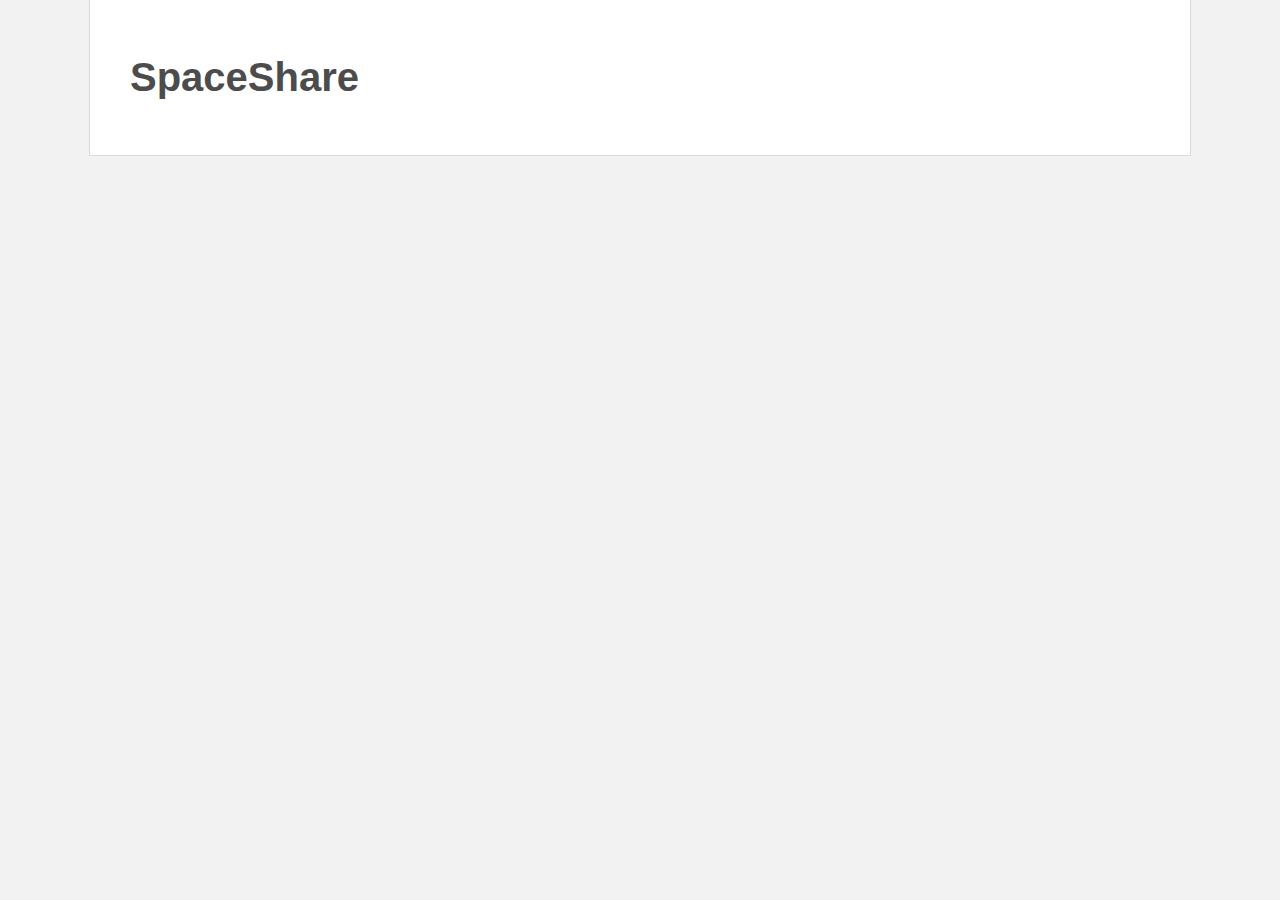
==== index.html @ d2ca757a "initialize repo." ====
<!-- Declare DOCTYPE to be HTML5 -->
<!DOCTYPE html>

<html lang="en">
   <head>
        <!--
            Designed by

              _  _ _ ____ _  _    ____ _    ____ _  _ _  _ _ _  _ ____ 
              |\ | | |    |_/     |__| |    |___ |_/  |__| | |\ | |___ 
              | \| | |___ | \_    |  | |___ |___ | \_ |  | | | \| |___ 
                                                             

        -->

        <!-- Forces width of browser display to be the same as the device width -->
       <meta content = "width = device-width, initial-scale = 1.0" name="viewport">

       <!-- Stylesheets -->
       <link rel="stylesheet" type="text/css" href="/assets/stylesheets/index.css">

       <title>SpaceShare</title>
   </head> 
   <body>
        <div class = "container">
            <div class = "header">
                <div class = "headText">
                    <h1>SpaceShare</h1>
                </div>
                
                <div class = "clear">
            </div>
        </div> 
   </body>
</html>
---- assets/stylesheets/index.css ----
/* Styling for index page. */

.clear {
    clear:both;
}

.padder20 {
    position:relative;
    height:20px;
    width:100%;
}

body {
    color: #4c4c4c;
    line-height: 21px;
    background: #f2f2f2;
    -webkit-text-stroke: 1px transparent;
    font-family: "Helvetica Neue", Helvetica, Arial, sans-serif;

    margin: 0px;
    padding: 0px;
}

    .container {
        margin:auto;
        width: 1100px;
        background-color: #ffffff;
        
        border-left:1px solid #d9d9d9;
        border-right:1px solid #d9d9d9;
        border-bottom:1px solid #d9d9d9;

        overflow:hidden;
    }

        .header {
            padding-left:40px;
            padding-right:40px;
            padding-top:40px;
            padding-bottom:40px;
        }

            .headText {
                float:left;
            }

                .header h1 {
                    font-size: 40px;
                    text-align:left;
                }

            .header a {
                margin-right:20px;
                margin-left:20px;
            }

            .header img {
                float:right;
            }
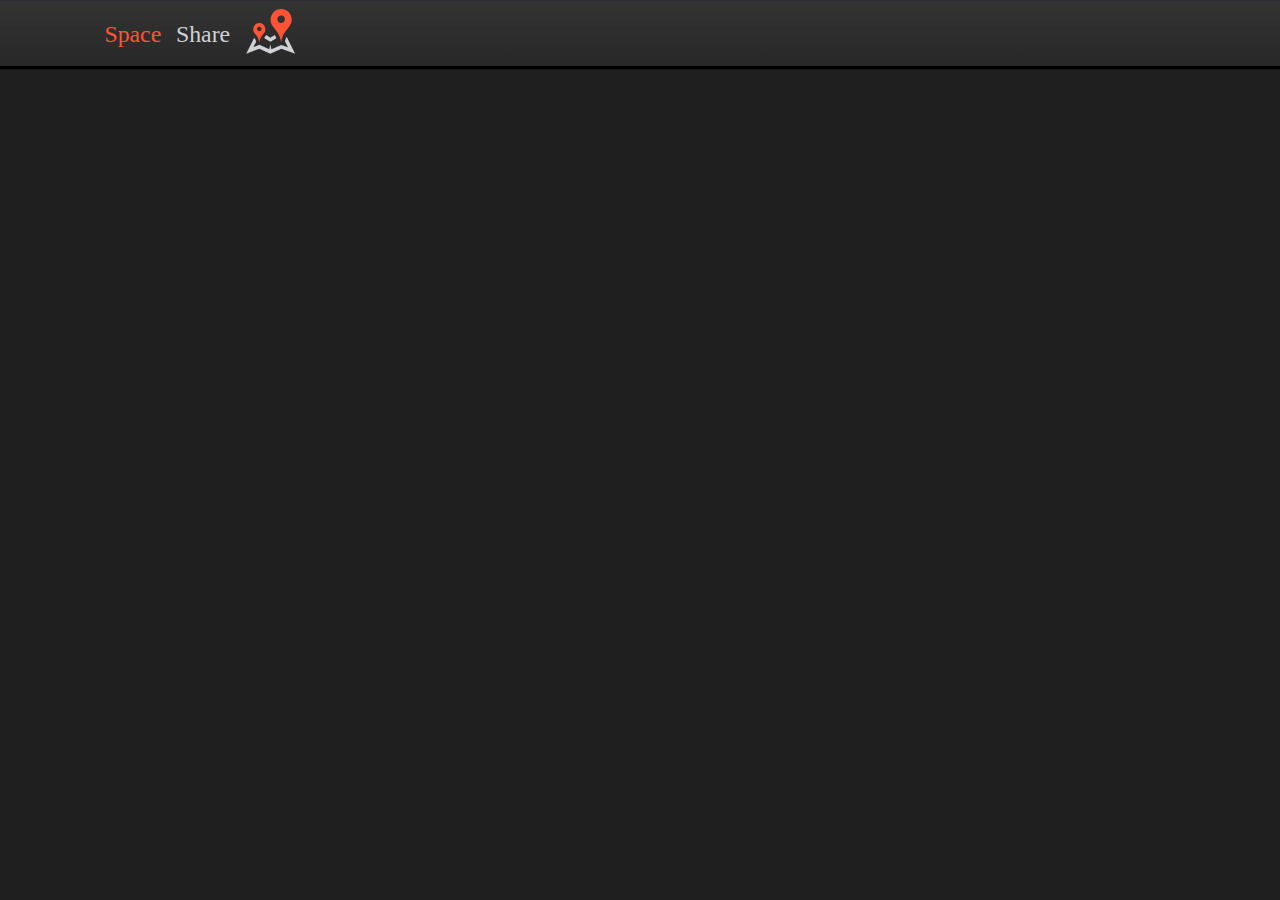
==== commit e78d8806: "add logo. begin layout of site." ====
--- a/index.html
+++ b/index.html
@@ -17,19 +17,27 @@
        <meta content = "width = device-width, initial-scale = 1.0" name="viewport">
 
        <!-- Stylesheets -->
+       <link rel="stylesheet" type="text/css" href="/assets/stylesheets/layout.css">
        <link rel="stylesheet" type="text/css" href="/assets/stylesheets/index.css">
 
        <title>SpaceShare</title>
    </head> 
    <body>
-        <div class = "container">
-            <div class = "header">
-                <div class = "headText">
-                    <h1>SpaceShare</h1>
-                </div>
-                
-                <div class = "clear">
-            </div>
-        </div> 
+        <!-- Header -->
+        <div class = "header">
+          <a href = "/">
+          <img src = "/assets/icons/logo.svg" id = "logo"/>
+          </a>
+        </div>
+        
+        <!-- Meat -->
+        <div class = "meat">
+        
+        </div>
+
+        <!-- Footer -->
+        <div class = "footer">
+          
+        </div>
    </body>
 </html>--- a/assets/stylesheets/layout.css
+++ b/assets/stylesheets/layout.css
@@ -0,0 +1,57 @@
+/* 
+Nick Alekhine
+CS4550: Web Development
+2014-01-16
+*/
+
+body {
+    color: #4c4c4c;
+    line-height: 21px;
+    background: #1F1F1F;
+    -webkit-text-stroke: 1px transparent;
+    font-family: "Helvetica Neue", Helvetica, Arial, sans-serif;
+
+    margin: 0px;
+    padding: 0px;
+}
+
+.clear {
+    clear:both;
+}
+
+.padder20 {
+    position:relative;
+    height:20px;
+    width:100%;
+}
+
+    .header {
+        background: #333333; /* Old browsers */
+        background: -moz-linear-gradient(top, #333333 0%, #282828 100%); /* FF3.6+ */
+        background: -webkit-gradient(linear, left top, left bottom, 
+                    color-stop(0%,#333333), 
+                    color-stop(100%,#282828)); /* Chrome,Safari4+ */
+        background: -webkit-linear-gradient(top, #333333 0%,#282828 100%); /* Chrome10+,Safari5.1+ */
+        background: -o-linear-gradient(top, #333333 0%,#282828 100%); /* Opera 11.10+ */
+        background: -ms-linear-gradient(top, #333333 0%,#282828 100%); /* IE10+ */
+        background: linear-gradient(to bottom, #333333 0%,#282828 100%); /* W3C */
+        filter: progid:DXImageTransform.Microsoft.gradient( startColorstr='#333333', 
+                                                            endColorstr='#282828',
+                                                            GradientType=0 ); /* IE6-9 */
+        
+        border-top: 1px solid #2B2E32;
+        
+        -moz-box-shadow: 0 0 1px 3px #000;
+        -webkit-box-shadow: 0 0 1px 3px#000;
+        box-shadow: 0 0 1px 3px #000;
+
+        padding-left:40px;
+        padding-right:40px;
+    }
+
+
+/* IMAGES ********************************************************************/
+img#logo {
+    width: 320px;
+    height: 60px;
+}--- a/assets/stylesheets/index.css
+++ b/assets/stylesheets/index.css
@@ -1,25 +1,5 @@
 /* Styling for index page. */
 
-.clear {
-    clear:both;
-}
-
-.padder20 {
-    position:relative;
-    height:20px;
-    width:100%;
-}
-
-body {
-    color: #4c4c4c;
-    line-height: 21px;
-    background: #f2f2f2;
-    -webkit-text-stroke: 1px transparent;
-    font-family: "Helvetica Neue", Helvetica, Arial, sans-serif;
-
-    margin: 0px;
-    padding: 0px;
-}
 
     .container {
         margin:auto;
@@ -33,30 +13,6 @@
         overflow:hidden;
     }
 
-        .header {
-            padding-left:40px;
-            padding-right:40px;
-            padding-top:40px;
-            padding-bottom:40px;
-        }
-
-            .headText {
-                float:left;
-            }
-
-                .header h1 {
-                    font-size: 40px;
-                    text-align:left;
-                }
-
-            .header a {
-                margin-right:20px;
-                margin-left:20px;
-            }
-
-            .header img {
-                float:right;
-            }
 
 
 
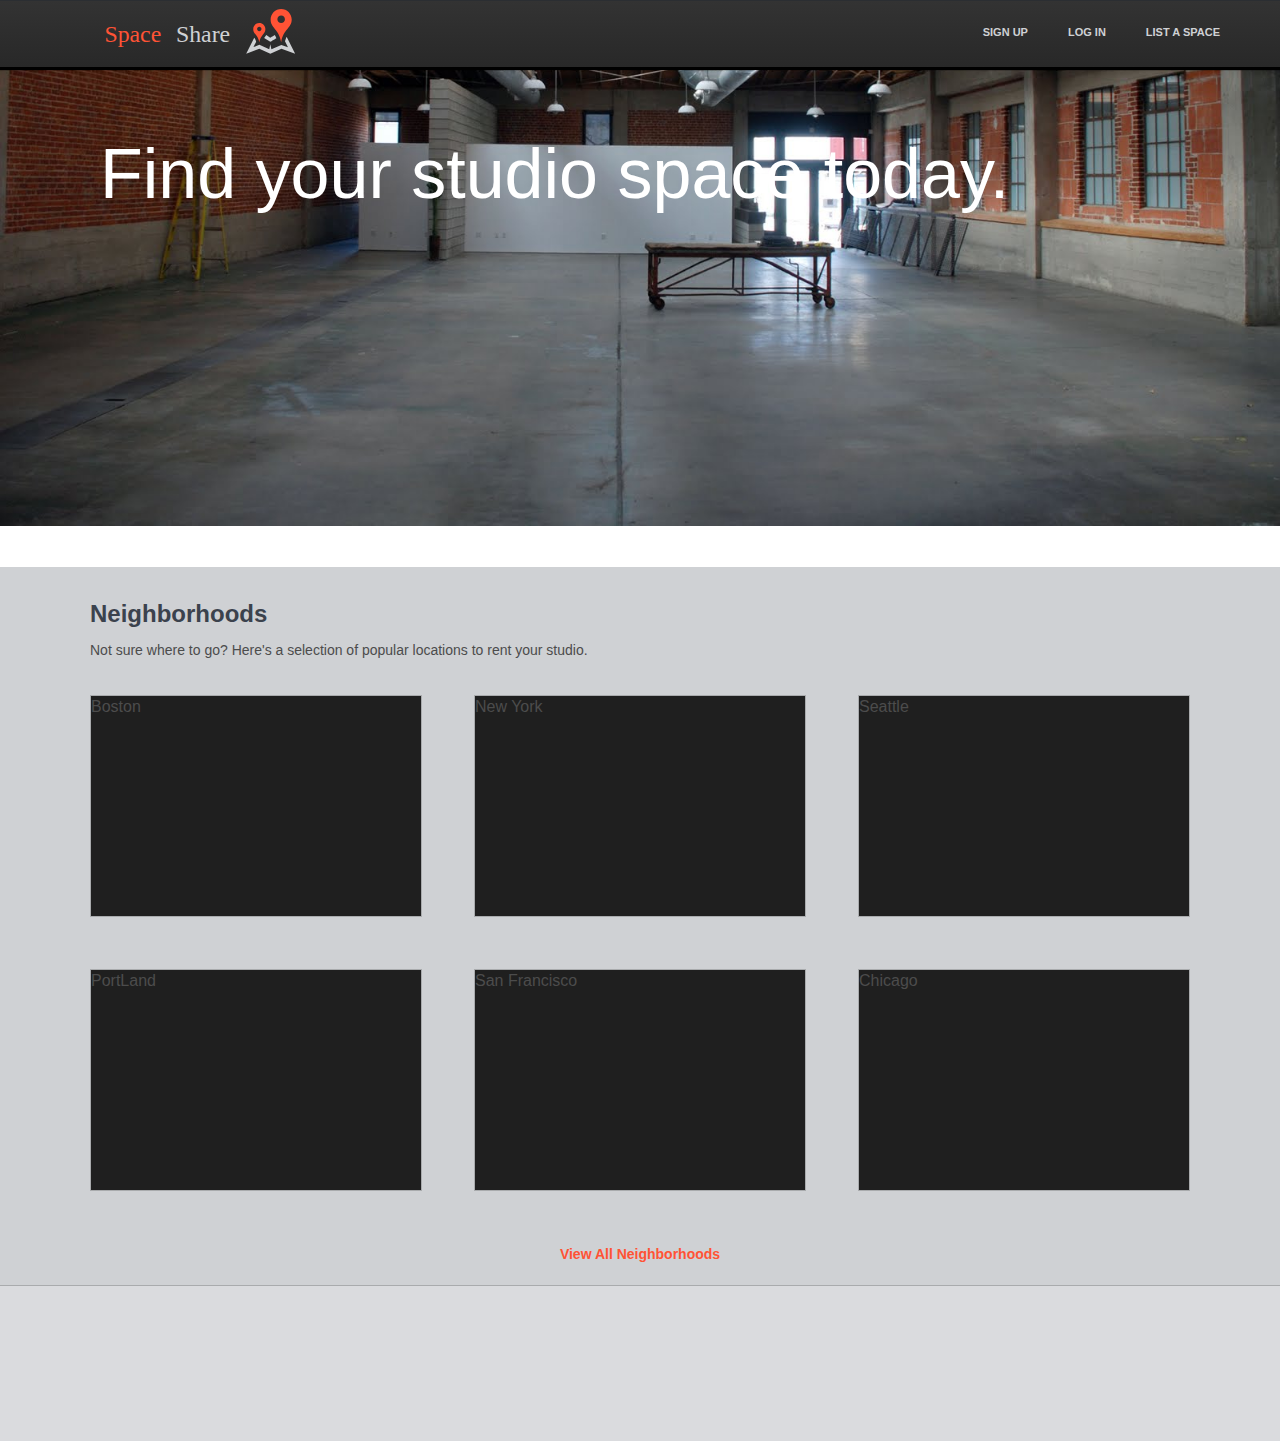
==== commit 7080a04f: "continued work on index page." ====
--- a/index.html
+++ b/index.html
@@ -18,26 +18,89 @@
 
        <!-- Stylesheets -->
        <link rel="stylesheet" type="text/css" href="/assets/stylesheets/layout.css">
+       <link rel="stylesheet" type="text/css" href="/assets/stylesheets/header.css">
+       <link rel="stylesheet" type="text/css" href="/assets/stylesheets/footer.css">
+       <link rel="stylesheet" type="text/css" href="/assets/stylesheets/imageCarousel.css">
        <link rel="stylesheet" type="text/css" href="/assets/stylesheets/index.css">
 
        <title>SpaceShare</title>
    </head> 
    <body>
+      <div class = "wrapper">
         <!-- Header -->
         <div class = "header">
-          <a href = "/">
-          <img src = "/assets/icons/logo.svg" id = "logo"/>
+          <a href = "/" class = "logo">
+            <img src = "/assets/icons/logo.svg" class = "logo"/>
           </a>
+
+          <ul class = "nav pull-right">
+            <li><a href = "#">Sign Up</a></li>
+            <li><a href = "#">Log In</a></li>
+            <li><a href = "#">List A Space</a></li>
+          </ul>
+
+          <div class = "clear"></div>
+
+        </div>
+
+        <!-- Image Carousel -->
+        <div class = "imageCarouselContainer">
+          <div class = "contentContainer">
+            <h1>Find your studio space today.</h1>
+          </div>
+          <img src = "/assets/images/warehouse.jpg" style = "width: 100%;margin-top: -360px;"/>
         </div>
         
+
+        <div class = "padder20"></div>
+
         <!-- Meat -->
         <div class = "meat">
+          <h1>Neighborhoods</h1>
+          <p>Not sure where to go? Here's a selection of popular locations to rent your studio.</p>
+
+          <div class = "padder20"></div>
+
+          <div class = "neighborhoodContainer">
+            Boston
+          </div>
+
+          <div class = "neighborhoodContainer">
+            New York
+          </div>
+
+          <div class = "neighborhoodContainer last">
+            Seattle
+          </div>
+
+          <div class = "clear"></div>
+
+          <div class = "neighborhoodContainer">
+            PortLand
+          </div>
+
+          <div class = "neighborhoodContainer">
+            San Francisco
+          </div>
+
+          <div class = "neighborhoodContainer last">
+            Chicago
+          </div>
+          
+          <div class = "clear"></div>
+
+          <center>
+            <a href = "#">View All Neighborhoods</a>
+          </center>
+
+        </div>
+        <div class = "padder20"></div>
+        <div class = "push"></div>
+      </div>
+
+      <!-- Footer -->
+      <footer>
         
-        </div>
-
-        <!-- Footer -->
-        <div class = "footer">
-          
-        </div>
+      </footer>
    </body>
 </html>--- a/assets/stylesheets/layout.css
+++ b/assets/stylesheets/layout.css
@@ -4,15 +4,19 @@
 2014-01-16
 */
 
-body {
+html, body {
     color: #4c4c4c;
     line-height: 21px;
-    background: #1F1F1F;
+    background: #CFD1D4;
     -webkit-text-stroke: 1px transparent;
     font-family: "Helvetica Neue", Helvetica, Arial, sans-serif;
 
     margin: 0px;
     padding: 0px;
+
+    min-width:1100px;
+
+    height: 100%;
 }
 
 .clear {
@@ -25,33 +29,58 @@
     width:100%;
 }
 
-    .header {
-        background: #333333; /* Old browsers */
-        background: -moz-linear-gradient(top, #333333 0%, #282828 100%); /* FF3.6+ */
-        background: -webkit-gradient(linear, left top, left bottom, 
-                    color-stop(0%,#333333), 
-                    color-stop(100%,#282828)); /* Chrome,Safari4+ */
-        background: -webkit-linear-gradient(top, #333333 0%,#282828 100%); /* Chrome10+,Safari5.1+ */
-        background: -o-linear-gradient(top, #333333 0%,#282828 100%); /* Opera 11.10+ */
-        background: -ms-linear-gradient(top, #333333 0%,#282828 100%); /* IE10+ */
-        background: linear-gradient(to bottom, #333333 0%,#282828 100%); /* W3C */
-        filter: progid:DXImageTransform.Microsoft.gradient( startColorstr='#333333', 
-                                                            endColorstr='#282828',
-                                                            GradientType=0 ); /* IE6-9 */
-        
-        border-top: 1px solid #2B2E32;
-        
-        -moz-box-shadow: 0 0 1px 3px #000;
-        -webkit-box-shadow: 0 0 1px 3px#000;
-        box-shadow: 0 0 1px 3px #000;
+.meat {
+    width:1100px;
+    margin:auto;
+    position:relative;
+}
 
-        padding-left:40px;
-        padding-right:40px;
+.wrapper {
+    min-height: 100%;
+    height: auto !important;
+    height: 100%;
+    margin: 0 auto -155px; /* the bottom margin is the negative value of the footer's height */
+}
+
+h1 {
+    color: #3B424D;
+    font-size:24px;
+}
+
+p {
+    font-size:14px;
+}
+
+a {
+    color: #FF5335;
+    text-decoration: none;
+    font-weight: bold;
+    font-size: 14px;
+    -webkit-transition: color 500ms;
+    transition: color 500ms;
+}
+
+a:hover {
+    color: #AF2C14;
+}
+
+
+/* IMAGES ********************************************************************/
+a.logo {
+    float:left;
+}
+
+img.logo {
+    width: 320px;
+    height: 60px;
+}
+    img.logo:hover {
+        opacity:0.7;
+    }
+
+    img.logo:active {
+        opacity:.5;
     }
 
 
-/* IMAGES ********************************************************************/
-img#logo {
-    width: 320px;
-    height: 60px;
-}+
--- a/assets/stylesheets/header.css
+++ b/assets/stylesheets/header.css
@@ -0,0 +1,68 @@
+.header {
+    background: #333333; /* Old browsers */
+    background: -moz-linear-gradient(top, #333333 0%, #282828 100%); /* FF3.6+ */
+    background: -webkit-gradient(linear, left top, left bottom, 
+                color-stop(0%,#333333), 
+                color-stop(100%,#282828)); /* Chrome,Safari4+ */
+    background: -webkit-linear-gradient(top, #333333 0%,#282828 100%); /* Chrome10+,Safari5.1+ */
+    background: -o-linear-gradient(top, #333333 0%,#282828 100%); /* Opera 11.10+ */
+    background: -ms-linear-gradient(top, #333333 0%,#282828 100%); /* IE10+ */
+    background: linear-gradient(to bottom, #333333 0%,#282828 100%); /* W3C */
+    filter: progid:DXImageTransform.Microsoft.gradient( startColorstr='#333333', 
+                                                        endColorstr='#282828',
+                                                        GradientType=0 ); /* IE6-9 */
+    
+    border-top: 1px solid #2B2E32;
+    
+    -moz-box-shadow: 0 0 1px 3px #000;
+    -webkit-box-shadow: 0 0 1px 3px#000;
+    box-shadow: 0 0 1px 3px #000;
+
+    padding-left:40px;
+    padding-right:40px;
+
+    position:relative;
+    z-index:20;
+}
+
+
+
+ul.nav {
+    position: relative;
+    display: block;
+    float: left;
+    margin: 0px;
+}
+
+    ul.nav li {
+        display:block;
+        float:left;
+        height: 65px;
+        line-height:63px;
+    }
+
+    ul.nav a {
+        color: #CFD1D4;
+        text-decoration: none;
+        text-transform: uppercase;
+        font-size: 11px;
+        font-weight: bold;
+        display:block;
+        height:100%;
+
+        padding-left: 20px;
+        padding-right: 20px;
+
+        -webkit-transition: background-color 500ms, color 500ms;
+        transition: background-color 500ms, color 500ms;
+    }
+
+    ul.nav a:hover {
+        background-color: #CFD1D4;
+        color: #282828;
+    }
+
+ul.pull-right {
+    float:right;
+    margin-right:0px;
+}--- a/assets/stylesheets/footer.css
+++ b/assets/stylesheets/footer.css
@@ -0,0 +1,13 @@
+footer {
+    border-top:1px solid #A9ABAD;
+    position:relative;
+    width:100%;
+    min-width:1100px;
+    background-color: #DADBDE;
+
+    height:100px;
+}
+
+footer, .push {
+    height:155px; /* '.push' must be the same height as 'footer' */
+}--- a/assets/stylesheets/imageCarousel.css
+++ b/assets/stylesheets/imageCarousel.css
@@ -0,0 +1,21 @@
+.imageCarouselContainer {
+    position:relative;
+    min-width: 1100px;
+    width:100%;
+    height:500px;
+    overflow: hidden;
+
+    background: white;
+}
+
+    .contentContainer {
+        position:absolute;
+        top:50px;
+        left:100px;
+    }
+
+        .contentContainer h1 {
+            color: white;
+            font-weight: 100;
+            font-size: 70px;
+        }--- a/assets/stylesheets/index.css
+++ b/assets/stylesheets/index.css
@@ -1,17 +1,19 @@
 /* Styling for index page. */
 
+.neighborhoodContainer {
+    float:left;
+    width:330px;
+    height:220px;
+    border: 1px solid #A9ABAD;
+    margin-right: 52px;
+    margin-bottom:52px;
+    background-color: #1f1f1f;
+}
 
-    .container {
-        margin:auto;
-        width: 1100px;
-        background-color: #ffffff;
-        
-        border-left:1px solid #d9d9d9;
-        border-right:1px solid #d9d9d9;
-        border-bottom:1px solid #d9d9d9;
-
-        overflow:hidden;
-    }
+.neighborhoodContainer.last {
+    float:right;
+    margin-right: 0px;
+}
 
 
 
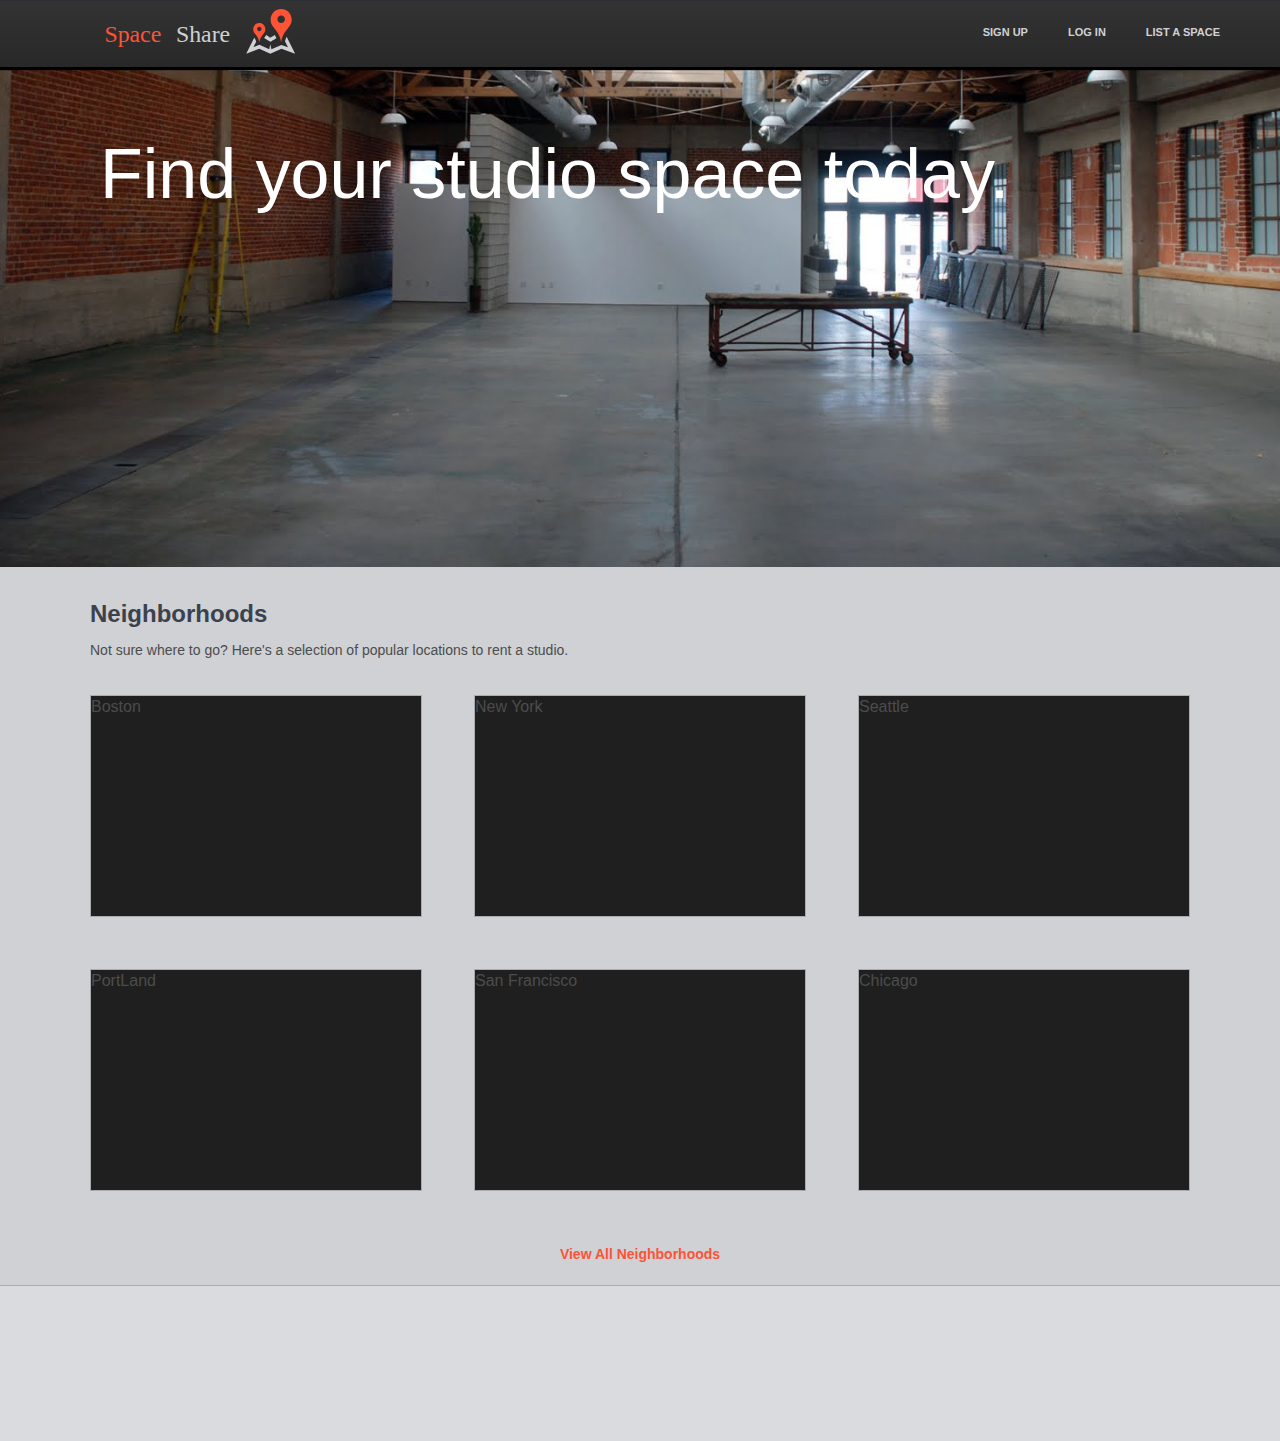
==== commit 437d56b5: "fixes for index." ====
--- a/index.html
+++ b/index.html
@@ -48,7 +48,7 @@
           <div class = "contentContainer">
             <h1>Find your studio space today.</h1>
           </div>
-          <img src = "/assets/images/warehouse.jpg" style = "width: 100%;margin-top: -360px;"/>
+          <img src = "/assets/images/warehouse.jpg" style = "width: 100%;margin-top: -360px;min-width:1400px"/>
         </div>
         
 
@@ -57,7 +57,7 @@
         <!-- Meat -->
         <div class = "meat">
           <h1>Neighborhoods</h1>
-          <p>Not sure where to go? Here's a selection of popular locations to rent your studio.</p>
+          <p>Not sure where to go? Here's a selection of popular locations to rent a studio.</p>
 
           <div class = "padder20"></div>
 
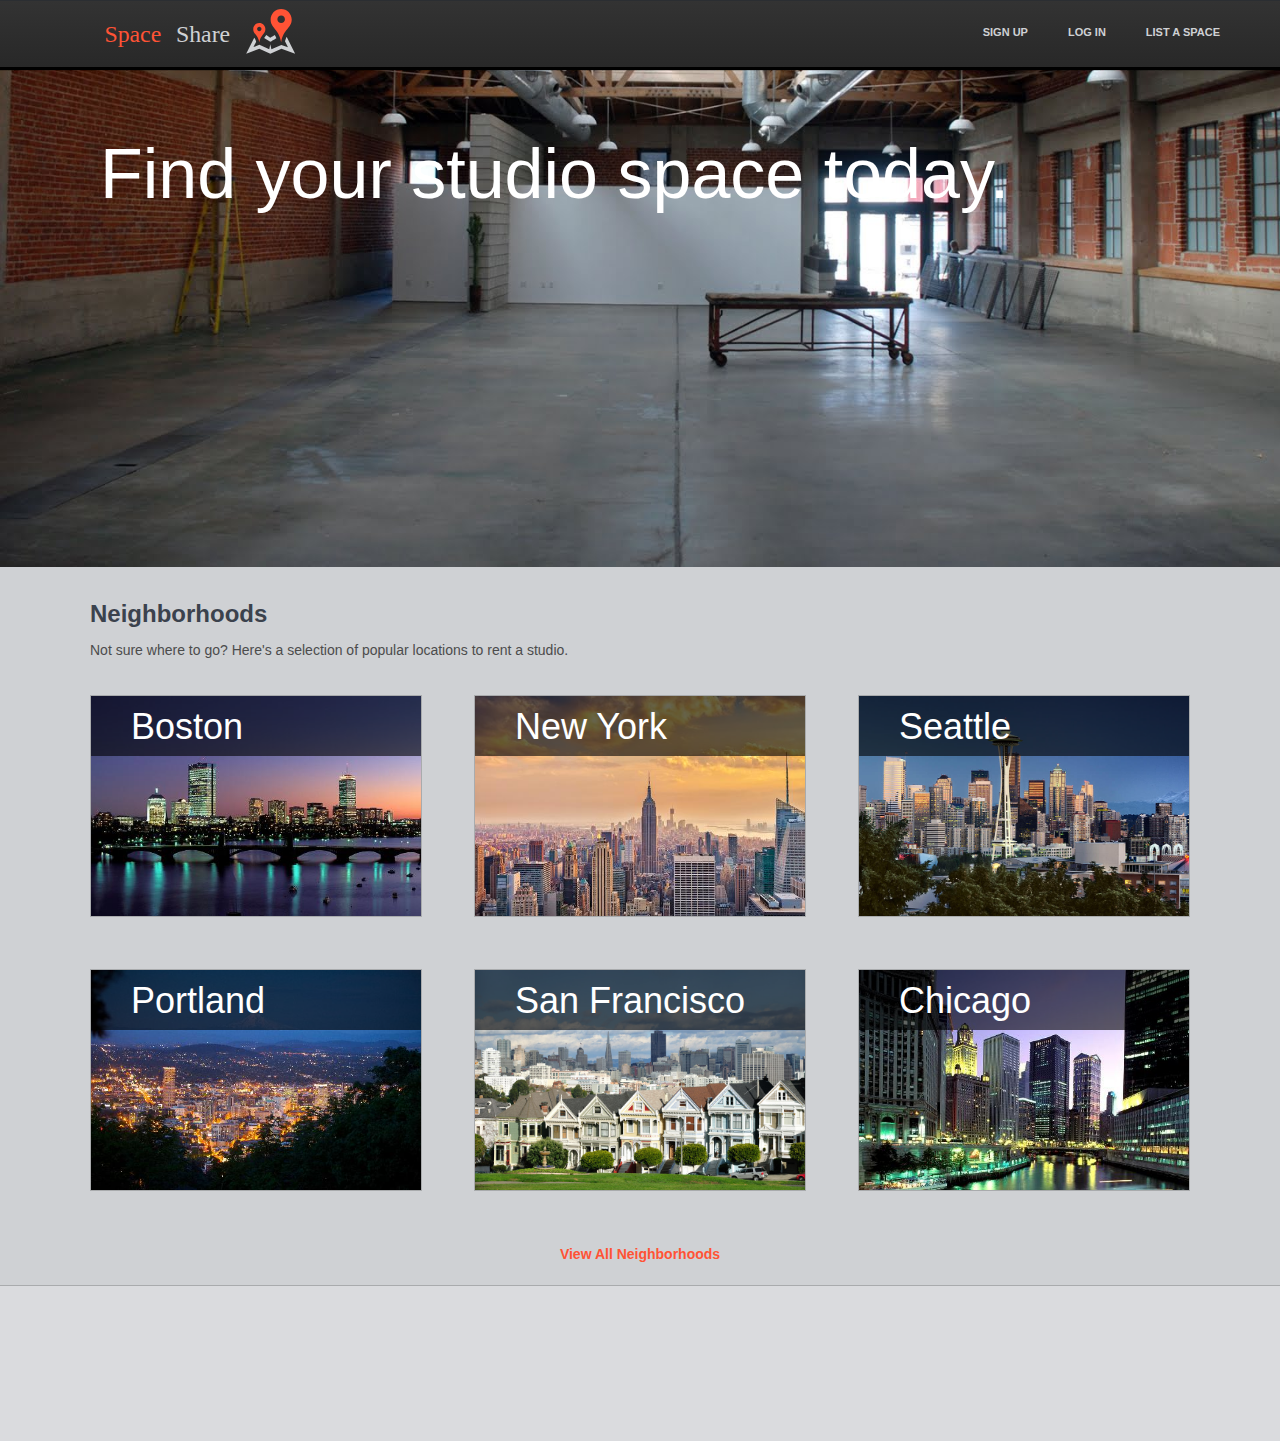
==== commit d932b02d: "continued work on index page." ====
--- a/index.html
+++ b/index.html
@@ -62,29 +62,59 @@
           <div class = "padder20"></div>
 
           <div class = "neighborhoodContainer">
-            Boston
+            <a href = "#">
+              <div class = "infoContainer">
+                <h2>Boston</h2>
+              </div>
+            </a>
+            <img src = "/assets/images/boston.jpg"/>
           </div>
 
           <div class = "neighborhoodContainer">
-            New York
+            <a href = "#">
+              <div class = "infoContainer">
+                <h2>New York</h2>
+              </div>
+            </a>
+            <img src = "/assets/images/newYorkCity.jpg"/>
           </div>
 
           <div class = "neighborhoodContainer last">
-            Seattle
+            <a href = "#">
+              <div class = "infoContainer">
+                <h2>Seattle</h2>
+              </div>
+            </a>
+            <img src = "/assets/images/seattle.jpg"/>
           </div>
 
           <div class = "clear"></div>
 
           <div class = "neighborhoodContainer">
-            PortLand
+            <a href = "#">
+              <div class = "infoContainer">
+                <h2>Portland</h2>
+              </div>
+            </a>
+            <img src = "/assets/images/portland.jpg"/>
           </div>
 
           <div class = "neighborhoodContainer">
-            San Francisco
+            <a href = "#">
+              <div class = "infoContainer">
+                <h2>San Francisco</h2>
+              </div>
+            </a>
+            <img src = "/assets/images/sanFrancisco.jpg"/>
           </div>
 
           <div class = "neighborhoodContainer last">
-            Chicago
+            <a href = "#">
+              <div class = "infoContainer">
+                <h2>Chicago</h2>
+              </div>
+            </a>
+            <img src = "/assets/images/chicago.jpg"/>
           </div>
           
           <div class = "clear"></div>
--- a/assets/stylesheets/layout.css
+++ b/assets/stylesheets/layout.css
@@ -56,12 +56,10 @@
     text-decoration: none;
     font-weight: bold;
     font-size: 14px;
-    -webkit-transition: color 500ms;
-    transition: color 500ms;
 }
 
 a:hover {
-    color: #AF2C14;
+    text-decoration: underline;
 }
 
 
--- a/assets/stylesheets/index.css
+++ b/assets/stylesheets/index.css
@@ -8,7 +8,49 @@
     margin-right: 52px;
     margin-bottom:52px;
     background-color: #1f1f1f;
+
+    overflow: hidden;
+    position: relative;
 }
+
+    .neighborhoodContainer img {
+        position:absolute;
+        top:0px;
+        left:0px;
+        height:220px;
+        z-index: 1;
+    }
+
+    .neighborhoodContainer .infoContainer {
+        position:absolute;
+        top:0px;
+        left:0px;
+        width:330px;
+        z-index: 2;
+        height:60px;
+        background-color: rgba(0,0,0,0.6);
+        -webkit-transition: height 0.5s, background-color 200ms;
+        transition: height 0.5s, background-color 200ms;
+    }
+
+    .neighborhoodContainer .infoContainer:hover {
+        height:220px;
+        cursor:pointer;
+    }
+
+    .neighborhoodContainer .infoContainer:active {
+        height:220px;
+        cursor:pointer;
+        background-color: rgba(0,0,0,0.3);
+    }
+
+    .neighborhoodContainer h2 {
+        color: white;
+        font-weight: 100;
+        font-size: 36px;
+        margin-left: 40px;
+        margin-top: 20px;
+    }
 
 .neighborhoodContainer.last {
     float:right;
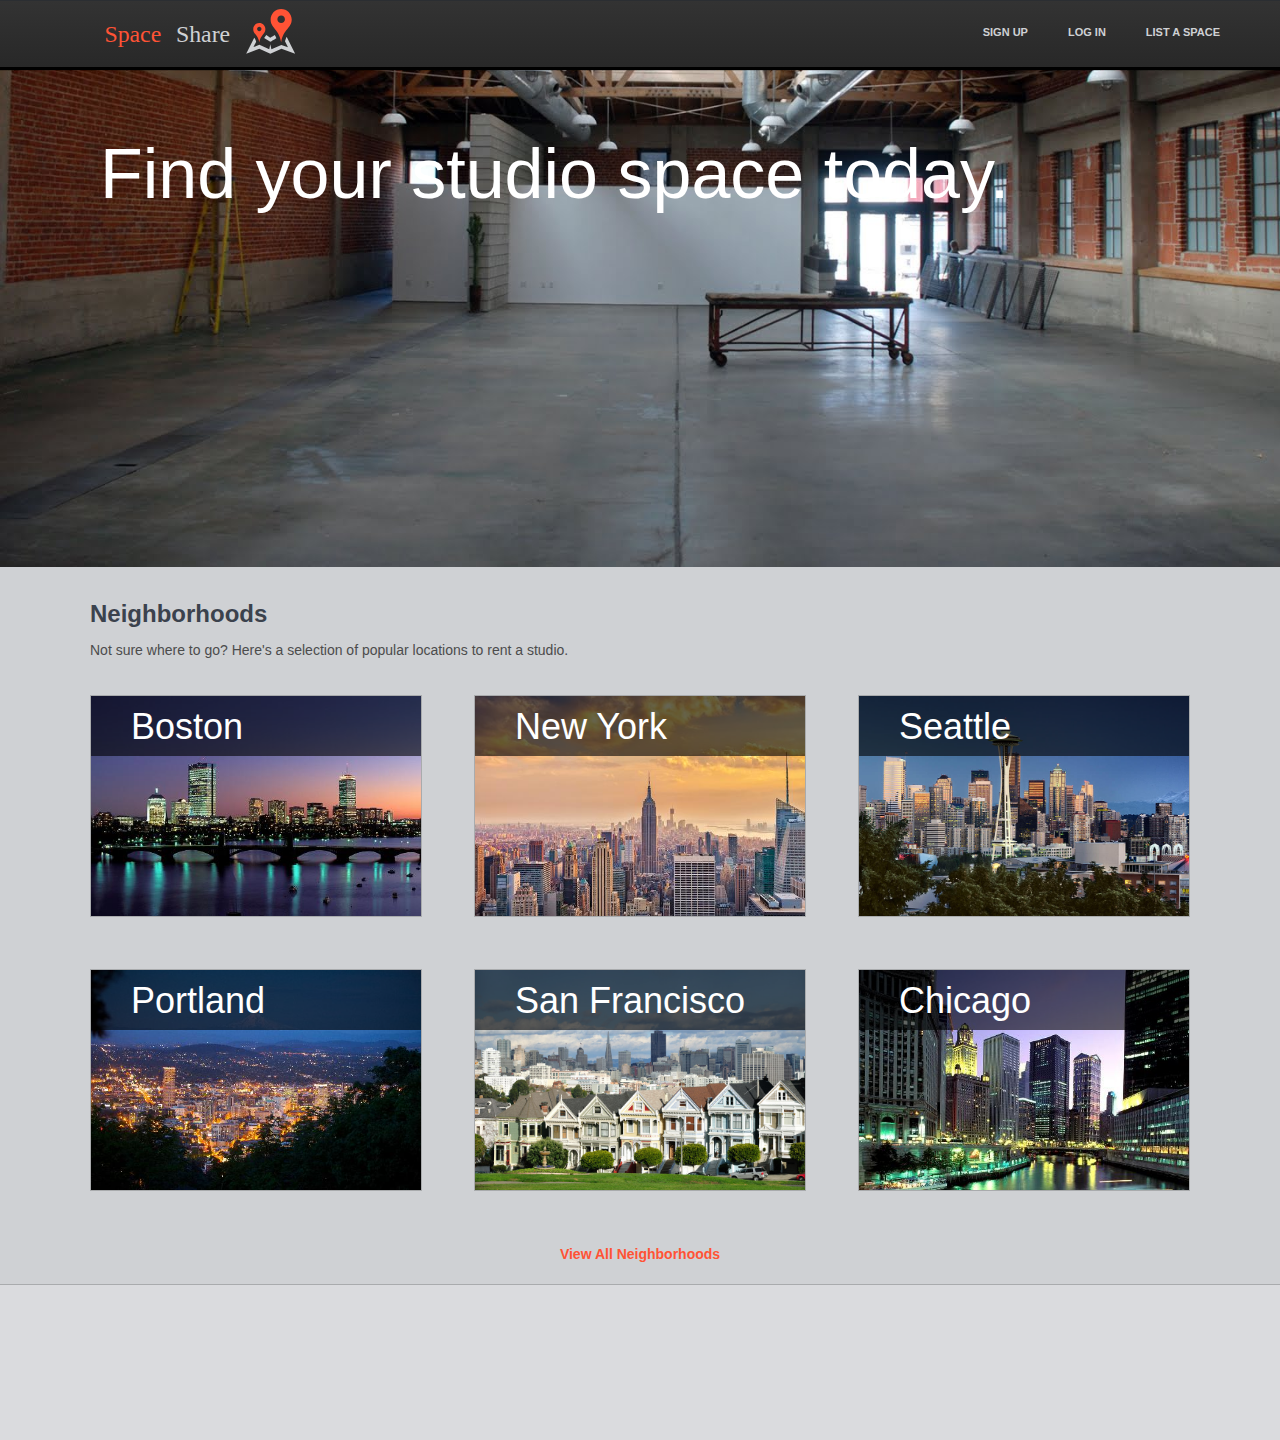
==== commit ccb8c887: "commence work on neighborhoods view." ====
--- a/index.html
+++ b/index.html
@@ -62,7 +62,7 @@
           <div class = "padder20"></div>
 
           <div class = "neighborhoodContainer">
-            <a href = "#">
+            <a href = "/views/neighborhoods/index.html#boston">
               <div class = "infoContainer">
                 <h2>Boston</h2>
               </div>
@@ -71,7 +71,7 @@
           </div>
 
           <div class = "neighborhoodContainer">
-            <a href = "#">
+            <a href = "/views/neighborhoods/index.html#newyork">
               <div class = "infoContainer">
                 <h2>New York</h2>
               </div>
@@ -80,7 +80,7 @@
           </div>
 
           <div class = "neighborhoodContainer last">
-            <a href = "#">
+            <a href = "/views/neighborhoods/index.html#seattle">
               <div class = "infoContainer">
                 <h2>Seattle</h2>
               </div>
@@ -91,7 +91,7 @@
           <div class = "clear"></div>
 
           <div class = "neighborhoodContainer">
-            <a href = "#">
+            <a href = "/views/neighborhoods/index.html#portland">
               <div class = "infoContainer">
                 <h2>Portland</h2>
               </div>
@@ -100,7 +100,7 @@
           </div>
 
           <div class = "neighborhoodContainer">
-            <a href = "#">
+            <a href = "/views/neighborhoods/index.html#sanfrancisco">
               <div class = "infoContainer">
                 <h2>San Francisco</h2>
               </div>
@@ -109,7 +109,7 @@
           </div>
 
           <div class = "neighborhoodContainer last">
-            <a href = "#">
+            <a href = "/views/neighborhoods/index.html#chicago">
               <div class = "infoContainer">
                 <h2>Chicago</h2>
               </div>
--- a/assets/stylesheets/layout.css
+++ b/assets/stylesheets/layout.css
@@ -39,12 +39,25 @@
     min-height: 100%;
     height: auto !important;
     height: 100%;
-    margin: 0 auto -155px; /* the bottom margin is the negative value of the footer's height */
+    margin: 0 auto -156px; /* the bottom margin is the negative value of the footer's height */
 }
+
+
+
+
+
+/* FONTS *********************************************************************/
 
 h1 {
     color: #3B424D;
     font-size:24px;
+}
+
+h1.big {
+    font-weight: 100;
+    font-size: 50px;
+    line-height: initial;
+    border-bottom: 1px solid;
 }
 
 p {
@@ -61,6 +74,9 @@
 a:hover {
     text-decoration: underline;
 }
+
+
+
 
 
 /* IMAGES ********************************************************************/
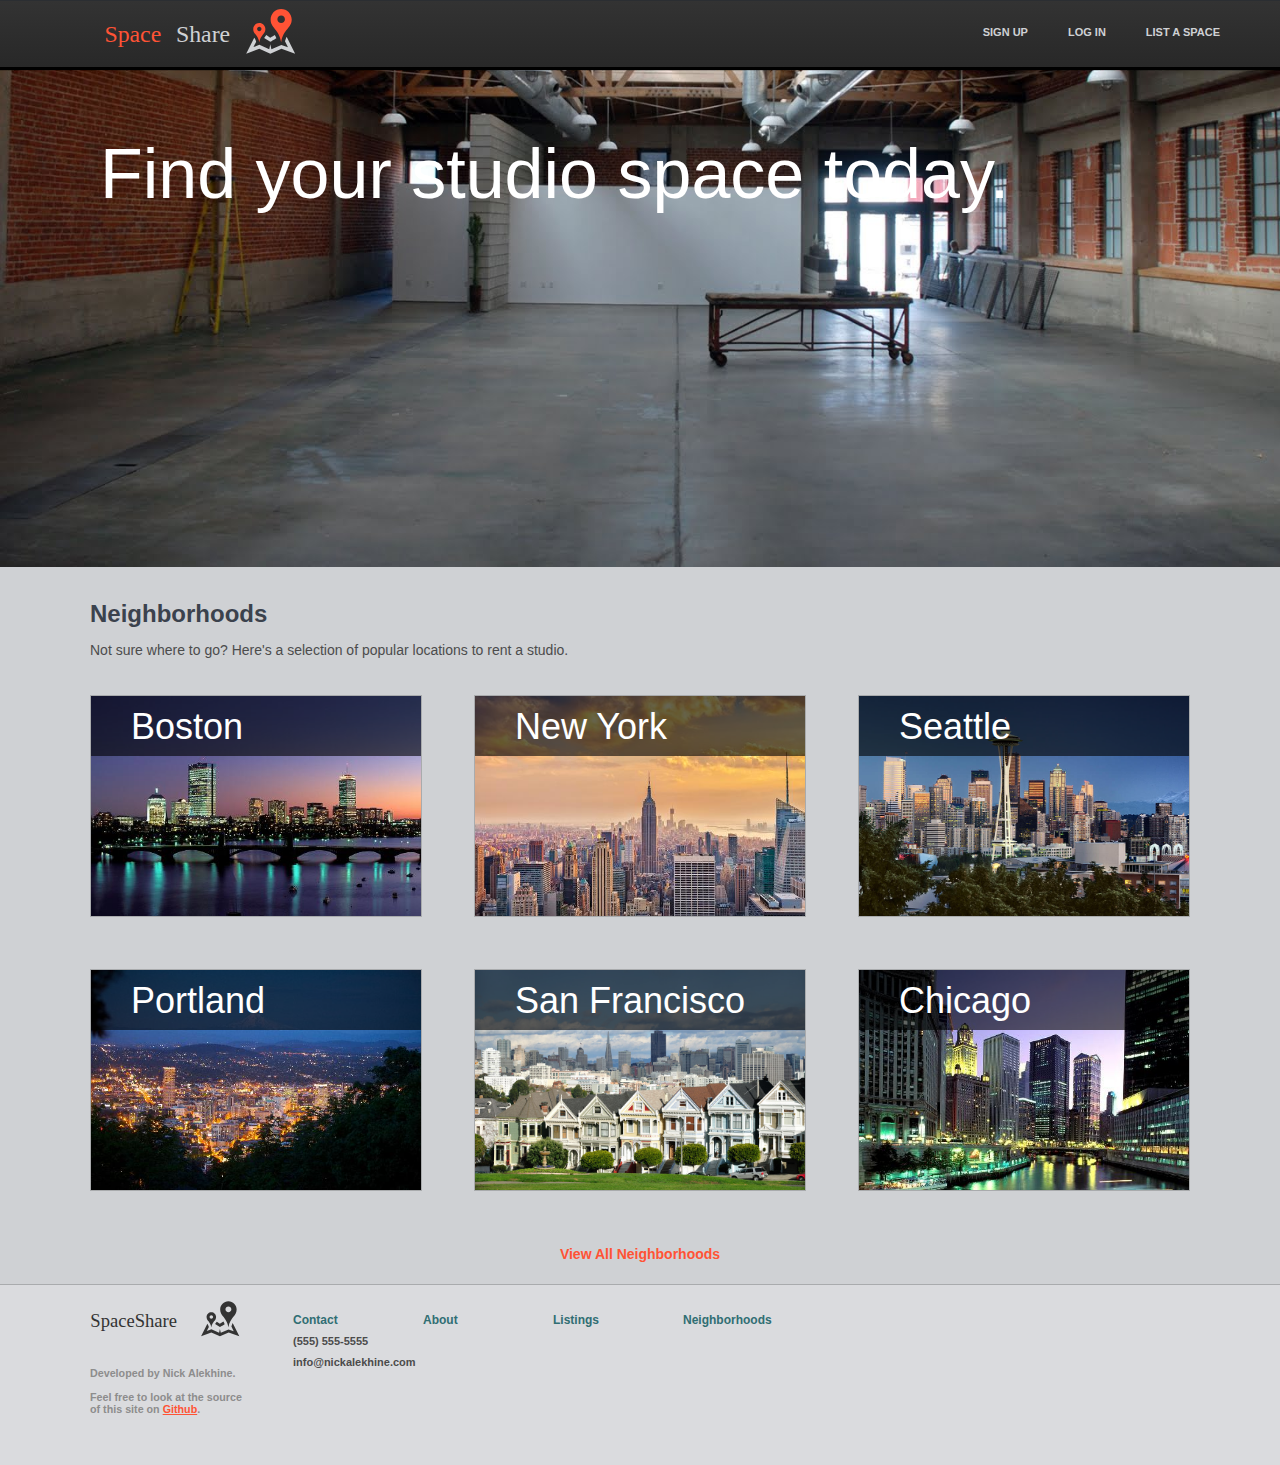
==== commit e06b9d80: "create structure for views. work on footer." ====
--- a/index.html
+++ b/index.html
@@ -62,7 +62,7 @@
           <div class = "padder20"></div>
 
           <div class = "neighborhoodContainer">
-            <a href = "/views/neighborhoods/index.html#boston">
+            <a href = "/views/neighborhoods/featured.html#boston">
               <div class = "infoContainer">
                 <h2>Boston</h2>
               </div>
@@ -71,7 +71,7 @@
           </div>
 
           <div class = "neighborhoodContainer">
-            <a href = "/views/neighborhoods/index.html#newyork">
+            <a href = "/views/neighborhoods/featured.html#newyork">
               <div class = "infoContainer">
                 <h2>New York</h2>
               </div>
@@ -80,7 +80,7 @@
           </div>
 
           <div class = "neighborhoodContainer last">
-            <a href = "/views/neighborhoods/index.html#seattle">
+            <a href = "/views/neighborhoods/featured.html#seattle">
               <div class = "infoContainer">
                 <h2>Seattle</h2>
               </div>
@@ -91,7 +91,7 @@
           <div class = "clear"></div>
 
           <div class = "neighborhoodContainer">
-            <a href = "/views/neighborhoods/index.html#portland">
+            <a href = "/views/neighborhoods/featured.html#portland">
               <div class = "infoContainer">
                 <h2>Portland</h2>
               </div>
@@ -100,7 +100,7 @@
           </div>
 
           <div class = "neighborhoodContainer">
-            <a href = "/views/neighborhoods/index.html#sanfrancisco">
+            <a href = "/views/neighborhoods/featured.html#sanfrancisco">
               <div class = "infoContainer">
                 <h2>San Francisco</h2>
               </div>
@@ -109,7 +109,7 @@
           </div>
 
           <div class = "neighborhoodContainer last">
-            <a href = "/views/neighborhoods/index.html#chicago">
+            <a href = "/views/neighborhoods/featured.html#chicago">
               <div class = "infoContainer">
                 <h2>Chicago</h2>
               </div>
@@ -120,7 +120,7 @@
           <div class = "clear"></div>
 
           <center>
-            <a href = "#">View All Neighborhoods</a>
+            <a href = "/views/neighborhoods/">View All Neighborhoods</a>
           </center>
 
         </div>
@@ -130,7 +130,52 @@
 
       <!-- Footer -->
       <footer>
-        
+        <div class = "footerCenter">
+          <div class = "lefty">
+
+            <!-- Logo and statement -->
+            <img id = "logoGray" src = "/assets/icons/logoGray.svg"/>
+            <h6>
+              Developed by Nick Alekhine.
+              <br>
+              <br>
+              Feel free to look at the source of this site on 
+              <a href = "https://github.com/alekhinen/SpaceShare">Github</a>.
+            </h6>
+          </div>
+
+          <!-- Contact -->
+          <div class = "footerLinks">
+            <h5>
+              <a href = "/views/page/contact.html">Contact</a>
+            </h5>
+            <p>
+              (555) 555-5555
+              <br>
+              info@nickalekhine.com
+            </p>
+          </div>
+
+          <div class = "footerLinks">
+            <h5>
+              <a href = "/views/page/about.html">About</a>
+            </h5>
+          </div>
+
+          <div class = "footerLinks">
+            <h5>
+              <a href = "/views/listings/">Listings</a>
+            </h5>
+          </div>
+
+          <div class = "footerLinks">
+            <h5>
+              <a href = "/views/neighborhoods/">Neighborhoods</a>
+            </h5>
+          </div>
+
+          <div class = "clear"></div>
+        </div>
       </footer>
    </body>
 </html>--- a/assets/stylesheets/layout.css
+++ b/assets/stylesheets/layout.css
@@ -39,7 +39,7 @@
     min-height: 100%;
     height: auto !important;
     height: 100%;
-    margin: 0 auto -156px; /* the bottom margin is the negative value of the footer's height */
+    margin: 0 auto -181px; /* the bottom margin is the negative value of the footer's height */
 }
 
 
@@ -58,6 +58,16 @@
     font-size: 50px;
     line-height: initial;
     border-bottom: 1px solid;
+}
+
+h6 {
+    color: #8D8D8D;
+    line-height: initial;
+}
+
+h6 a {
+    font-size: inherit;
+    text-decoration: underline;
 }
 
 p {
--- a/assets/stylesheets/footer.css
+++ b/assets/stylesheets/footer.css
@@ -9,5 +9,47 @@
 }
 
 footer, .push {
-    height:155px; /* '.push' must be the same height as 'footer' */
-}+    height:180px; /* '.push' must be the same height as 'footer' */
+}
+
+.footerCenter {
+    width:1100px;
+    margin:auto;
+    padding-top:10px;
+    padding-bottom:10px;
+}
+
+    .footerCenter .lefty {
+        float: left;
+        width: 163px;
+        margin-right:40px;
+    }
+
+        #logoGray {
+            display:block;
+            width:150px;
+        }
+
+    .footerLinks {
+        float: left;
+        margin-top: 15px;
+        min-width: 130px;
+    }
+
+    .footerLinks h5 {
+        font-size: 12px;
+        font-weight: bold;
+        color: #306E73;
+        margin:0px;
+    }
+
+        .footerLinks h5 a {
+            font-size:inherit;
+            color:inherit;
+        }
+
+    .footerLinks p {
+        font-size: 11px;
+        font-weight: bold;
+        margin:0px;
+    }